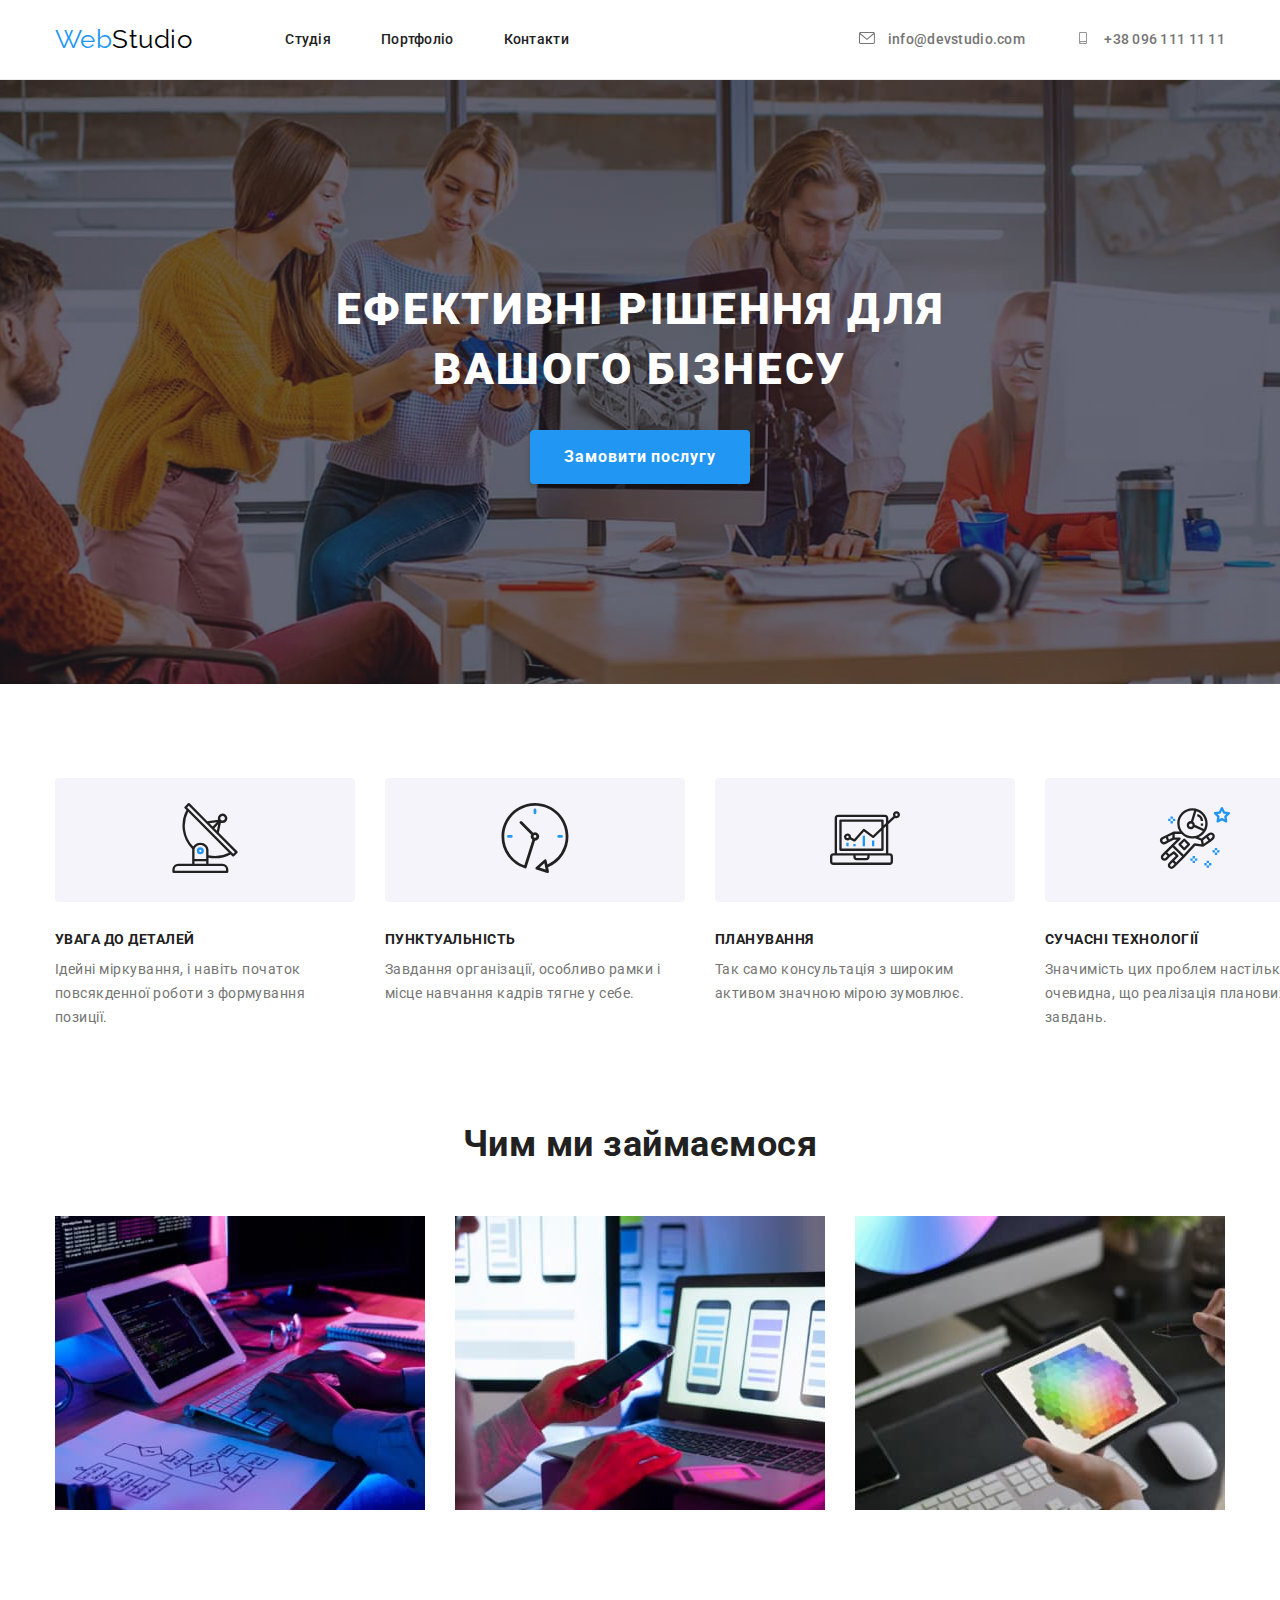
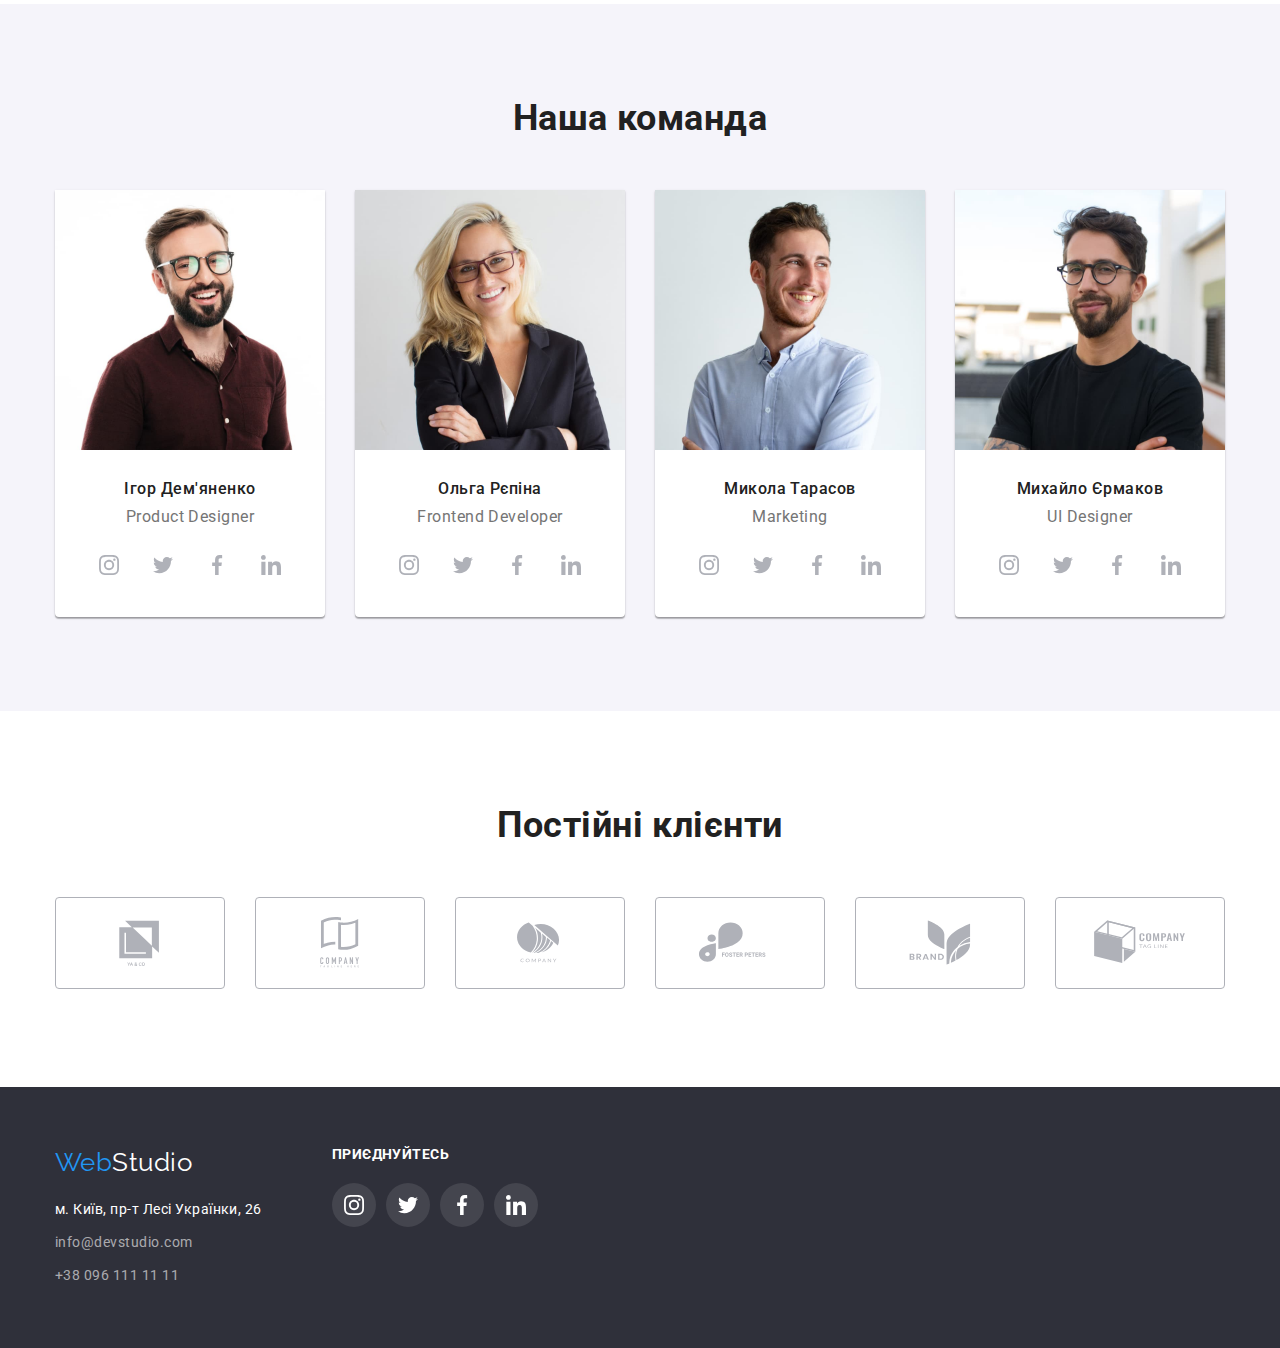
==== index.html @ 709ea7e8 "додано іконки мереж, клієнтів, тіні" ====
<!DOCTYPE html>
<html lang="uk">
  <head>
    <meta charset="UTF-8" />
    <meta http-equiv="X-UA-Compatible" content="IE=edge" />
    <meta name="viewport" content="width=device-width, initial-scale=1.0" />
    <title>Document</title>
    <link
      href="https://fonts.googleapis.com/css2?family=Raleway:wght@700&family=Roboto:wght@400;500;700;900&display=swap"
      rel="stylesheet"
    />

    <link
    rel="stylesheet"
    href="https://cdnjs.cloudflare.com/ajax/libs/modern-normalize/1.0.0/modern-normalize.min.css"
  />
    <link rel="stylesheet" href="./css/styles.css" />
  </head>
    <body>
    <header class="header">
      <div class="container header-container">
      <nav class="header-nav">
        <a href="./index.html" class="logo">
          <span class="logo-web">Web</span>Studio</a>
        <ul class="site-nav list">
          <li class="site-nav-item"> <a href="./index.html" class="site-nav-link link">Студія</a><li>
          <li class="site-nav-item"> <a href="./portfolio.html" class="site-nav-link link">Портфоліо</a></li>
          <li class="site-nav-item"><a href="#" class="site-nav-link link">Контакти</a></li>
        </ul>
      </nav>
        <ul class="contact-nav list">
        <li class="contact-nav-item">
          
          <a href="mailto:info@devstudio.com" class="contact-nav-link link">
            <svg class="contact-icon" wight="16" height="12">
            <use href="./images/icons.svg#icon-envelope-hover"></use>
          </svg>
          info@devstudio.com</a>
        </li>
        <li class="contact-nav-item">
          
          <a href="tel:+380961111111" class="contact-nav-link  link">
            <svg class="contact-icon" wight="10" height="16">
              <use href="./images/icons.svg#icon-smartphone"></use>
            </svg>
            +38 096 111 11 11</a>
        </li>
      </ul>
    </div>
    </header>
     <main>
<!-- секція герой -->
      <section class="hero">
        <div class="container">
        <h1 class="hero-title">Ефективні рішення для вашого бізнесу</h1>
        <button type="button" class="hero-button">Замовити послугу
        </button>
        </div>
      </section>
<!-- Переваги -->
      <section class="section">
        <div class="container">
        <h2 class="visually-hidden">Наші переваги</h2>
        <ul class="features-list list ">
          <li>
            <div class="icon-conteiner">
            <svg  wight="70" height="70">
              <use href="./images/icons.svg#icon-antenna"></use>
            </svg>
          </div>
            <h3 class="item-title">Увага до деталей</h3>
            <p class="item-text">
              Ідейні міркування, і навіть початок повсякденної роботи з
              формування позиції.
            </p>
          </li>
          <li>
            <div class="icon-conteiner">
              <svg  wight="70" height="70">
                <use href="./images/icons.svg#icon-clock"></use>
              </svg>
            </div>
            <h3 class="item-title list">Пунктуальність</h3>
            <p class="item-text">
              Завдання організації, особливо рамки і місце навчання кадрів тягне
              у себе.
            </p>
          </li>
          <li>
            <div class="icon-conteiner">
              <svg  wight="70" height="70">
                <use href="./images/icons.svg#icon-diagram"></use>
              </svg>
            </div>
            <h3 class="item-title list">Планування</h3>
            <p class="item-text">
              Так само консультація з широким активом значною мірою зумовлює.
            </p>
          </li>
          <li>
            <div class="icon-conteiner">
              <svg  wight="70" height="70">
                <use href="./images/icons.svg#icon-astronaut"></use>
              </svg>
            </div>
            <h3 class="item-title list">Сучасні технології</h3>
            <p class="item-text">
              Значимість цих проблем настільки очевидна, що реалізація планових
              завдань.
            </p>
          </li>
        </ul>
        </div>
      </section>
<!-- чим займаємось -->
      <section class="section-work">
        <div class="container">
        <h2 class="section-title">Чим ми займаємося</h2>
        <ul class="work-list list">
          <li>
            <img
              src="./images/typing.jpg"
              alt="Людина друкує код"
              width="370"
            />
          </li>
          <li>
            <img
              src="./images/smartphone.jpg"
              alt="Людина дивиться в смартфон"
              width="370"
            />
          </li>
          <li>
            <img
              src="./images/palette.jpg"
              alt="Палітра кольрів на планшеті"
              width="370"
            />
          </li>
        </ul>
        </div>
      </section>
<!-- команда -->
      <section class="section team-section">
        <div class="container">
        <h2 class="section-title">Наша команда</h2>
        <ul class="work-list list">
          <li class="member-card">
            <img
              src="./images/member1.jpg"
              alt="Фото дизайнера продукту"
              width="270"
            />
            <div class="team-member-container">
              <h3 class="member">Ігор Дем'яненко</h3>
            <p class="member-text">Product Designer</p>
           <div class="container-link-icon">
            <a href="" class="social-link">
            <svg class="link-icon" wight="20" height="20">
              <use href="./images/icons.svg#icon-instagram"></use>
            </svg></a>
            <a href="" class="social-link">
              <svg class="link-icon" wight="20" height="20">
                <use href="./images/icons.svg#icon-twitter"></use>
              </svg></a>
              <a href="" class="social-link">
                <svg class="link-icon" wight="20" height="20">
                  <use href="./images/icons.svg#icon-facebook"></use>
                </svg></a>
                <a href="" class="social-link">
                  <svg class="link-icon" wight="20" height="20">
                    <use href="./images/icons.svg#icon-linkedin"></use>
                  </svg></a></div>
          </div>
            
          </li>
          <li class="member-card">
            <img
              src="./images/member2.jpg"
              alt="Фото розробника"
              width="270"
            />
            <div class="team-member-container">
            <h3 class="member">Ольга Рєпіна</h3>
            <p class="member-text">Frontend Developer</p>
            <ul class="container-link-icon list">
              <li>
              <a href="" class="social-link">
              <svg class="link-icon" wight="20" height="20">
                <use href="./images/icons.svg#icon-instagram"></use>
              </svg></a></li>
              <li>
              <a href="" class="social-link">
                <svg class="link-icon" wight="20" height="20">
                  <use href="./images/icons.svg#icon-twitter"></use>
                </svg></a></li>
                <li>
                <a href="" class="social-link">
                  <svg class="link-icon" wight="20" height="20">
                    <use href="./images/icons.svg#icon-facebook"></use>
                  </svg></a></li>
                  <li>
                  <a href="" class="social-link">
                    <svg class="link-icon" wight="20" height="20">
                      <use href="./images/icons.svg#icon-linkedin"></use>
                    </svg></a></li></ul>
          </div>
          </li>
          <li class="member-card">
            <img
              src="./images/member3.jpg"
              alt="Фото маркетолога"
              width="270"
            />
            <div class="team-member-container">
            <h3 class="member">Микола Тарасов</h3>
            <p class="member-text">Marketing</p>
            <div class="container-link-icon">
              <a href="" class="social-link">
              <svg class="link-icon" wight="20" height="20">
                <use href="./images/icons.svg#icon-instagram"></use>
              </svg></a>
              <a href="" class="social-link">
                <svg class="link-icon" wight="20" height="20">
                  <use href="./images/icons.svg#icon-twitter"></use>
                </svg></a>
                <a href="" class="social-link">
                  <svg class="link-icon" wight="20" height="20">
                    <use href="./images/icons.svg#icon-facebook"></use>
                  </svg></a>
                  <a href="" class="social-link">
                    <svg class="link-icon" wight="20" height="20">
                      <use href="./images/icons.svg#icon-linkedin"></use>
                    </svg></a></div>
          </div>
          </li>
          <li class="member-card">
            <img
              src="./images/member4.jpg"
              alt="Фото дизайнера"
              width="270"
            />
            <div class="team-member-container">
            <h3 class="member">Михайло Єрмаков</h3>
            <p class="member-text">UI Designer</p>
            <div class="container-link-icon">
              <a href="" class="social-link">
              <svg class="link-icon" wight="20" height="20">
                <use href="./images/icons.svg#icon-instagram"></use>
              </svg></a>
              <a href="" class="social-link">
                <svg class="link-icon" wight="20" height="20">
                  <use href="./images/icons.svg#icon-twitter"></use>
                </svg></a>
                <a href="" class="social-link">
                  <svg class="link-icon" wight="20" height="20">
                    <use href="./images/icons.svg#icon-facebook"></use>
                  </svg></a>
                  <a href="" class="social-link">
                    <svg class="link-icon" wight="20" height="20">
                      <use href="./images/icons.svg#icon-linkedin"></use>
                    </svg></a></div>
          </div>
          </li>
        </ul>
      </div>
      </section>
      <!-- клієнти -->
      <section class="section">
        <div class="container">
        <h2 class="section-title">Постійні клієнти</h2>
        <ul class="client-list list">
          <li class="client-list-item">
            <a href="">
              <svg class="client-item">
              <use href="./images/icons.svg#icon-client-1"></use>
            </svg>
          </a>
        </li>
          <li class="client-list-item">
            <a href="" target="_blank" rel="noopener noreferrer nofollow">
              <svg class="client-item">
            <use href="./images/icons.svg#icon-client-2"></use>
          </svg></a></li>
          <li class="client-list-item">
            <a href="" target="_blank" rel="noopener noreferrer nofollow">
              <svg class="client-item">
            <use href="./images/icons.svg#icon-client-3"></use>
          </svg></a></li>
          <li class="client-list-item">
            <a href="" target="_blank" rel="noopener noreferrer nofollow">
              <svg class="client-item" >
            <use href="./images/icons.svg#icon-client-4"></use>
          </svg></a></li>
          <li class="client-list-item">
            <a href="" target="_blank" rel="noopener noreferrer nofollow">
              <svg class="client-item">
            <use href="./images/icons.svg#icon-client-5"></use>
          </svg></a></li>
          <li class="client-list-item">
            <a href="" target="_blank" rel="noopener noreferrer nofollow" >
            <svg class="client-item">
            <use href="./images/icons.svg#icon-client-6"></use>
          </svg></a></li>
        </ul>
      </div>
      </section>
    </main>
<!-- підвал -->
<footer class="footer">
<div class="container">
  <div class="footer-container">

  <div class="address-column">
      <div class="logo-footer-container">
  <a href="./index.html" class="logo-footer"><span class="logo-web">Web</span>Studio</a>
      </div>
      <address class="address">
    <a href="https://goo.gl/maps/CPtrU1FHBa2aNyZL9" target="_blank" rel="noopener noreferrer nofollow" class="address-link">м. Київ, пр-т Лесі Українки, 26 </a>
    <a href="mailto:info@devstudio.com" class="footer-link">info@devstudio.com</a>
    <a href="tel:+380961111111" class="footer-link">+38 096 111 11 11</a>
    </address>
  </div>

  <div class="social-link-footer">
  <h3 class="footer-title">Приєднуйтесь</h3>
  <ul class="footer-link-icon list">
    <li>
  <a href="" class="footer-social-link" target="_blank" rel="noopener noreferrer nofollow">
    <svg class="link-icon" wight="20" height="20">
      <use href="./images/icons.svg#icon-instagram"></use>
    </svg></a></li>
    <li>
    <a href="" class="footer-social-link" target="_blank" rel="noopener noreferrer nofollow">
      <svg class="link-icon" wight="20" height="20">
        <use href="./images/icons.svg#icon-twitter"></use>
      </svg></a></li>
      <li>
      <a href="" class="footer-social-link" target="_blank" rel="noopener noreferrer nofollow">
        <svg class="link-icon" wight="20" height="20">
          <use href="./images/icons.svg#icon-facebook"></use>
        </svg></a></li>
        <li>
        <a href="" class="footer-social-link" target="_blank" rel="noopener noreferrer nofollow">
          <svg class="link-icon" wight="20" height="20">
            <use href="./images/icons.svg#icon-linkedin"></use>
          </svg></a></li></ul>
</div>
</div>
</div>

</footer>
  </body>
</html>
---- css/styles.css ----
:root{
    --primary-text-color: #757575;
    --text-color:#212121;
    --accent-color:#2196F3;
    --primary-white-color:#FFFFFF;
    --logo-color:#000000;
}

p,
h1,
h2,
h3,
h4,
h5,
h6 {
  margin: 0;
}
ul,
ol {
  margin: 0;
  padding-left: 0;
}
button {
  cursor: pointer;
}
address {
  font-style: normal;
}
img {
  display: block;
  max-width: 100%;
  height: auto;
}

body{
    font-family: Roboto, sans-serif;
    background-color: var(--primary-white-color);
    color: var(--primary-text-color);
    letter-spacing: 0.03em;
    }
.list{
    list-style: none;
}
.link{
    text-decoration: none;
}
.container{
    width: 1200px;
    padding-left: 15px;
    padding-right: 15px;
    margin: 0 auto;
}
.visually-hidden {
    position: absolute;
      white-space: nowrap;
      width: 1px;
      height: 1px;
      overflow: hidden;
      border: 0;
      padding: 0;
      clip: rect(0 0 0 0);
      clip-path: inset(50%);
      margin: -1px;
  }


    /* стилі шапки */
.header{
    padding-top: 24px;
    padding-bottom: 24px;
    border-bottom: 1px solid #ECECEC
    }
.header-container{
     display: flex;
     align-items: center;
  
    }
.header-nav{
    display: flex;
    }
.logo{
   color:var(--logo-color);
    font-family: 'Raleway';
    font-size: 26px;
    line-height: 1.2;
    text-decoration: none;
    margin-right: 93px;
}

.logo-web{
    color: var(--accent-color);
}

.logo-footer {
    color: var(--primary-white-color);
    font-family: 'Raleway';
    font-size: 26px;
    line-height: 1.2;
    text-decoration: none;
}
.site-nav{
    display: flex;
    align-items: center;    
}
.site-nav-item:not(:last-child){
    margin-right: 50px
}
.site-nav-link{
    color: var(--text-color);
    font-weight: 500;
    font-size: 14px;
    line-height: 1.14;
    letter-spacing: 0.02em; 

}

.site-nav .link:hover, 
.site-nav .link:focus
{ color: var(--accent-color);
}
.contact-nav{
    display: flex;
    margin-left: auto;
    gap: 50px;

}
.contact-nav-link {
    color: var(--primary-text-color);
    text-decoration: none;
    font-weight: 500;
    font-size: 14px;
    line-height: 1.14;
    letter-spacing: 0.02em;
    }
    

.contact-nav-link:hover,
.contact-nav-link:focus{
  color: var(--accent-color);
}
.contact-icon{
width: 16px;
height: 12px;
fill: currentColor;
margin-right: 10px;
}


/* секція герой */
.hero{
    background-image: linear-gradient(
    to right,rgba(47, 48, 58, 0.4),rgba(47, 48, 58, 0.4)),url(../images/Img-hero.jpg);     background-color: #2F303A;
    background-repeat:no-repeat;
    background-size:cover;
    background-position: center;
    max-width: 1600px;
    margin-right: auto;
    margin-left: auto;
    padding-top: 200px;
    padding-bottom: 200px;
}

.hero-title{
    color: var(--primary-white-color);
    font-weight: 900;
    font-size: 44px;
    line-height: 1.36;
    text-align: center;
    letter-spacing: 0.06em;
    text-transform: uppercase; 
    margin: 0 auto; 
    margin-bottom: 30px;
    width: 696px;
}
.hero-button{
    color: var(--primary-white-color);
    background-color: var(--accent-color);
    font-family: inherit;
    font-weight: 700;
    font-size: 16px;
    line-height: 1.88;
    align-items: center;
    text-align: center;
    letter-spacing: 0.06em;
    cursor: pointer;
    margin: 0 auto;
    display: block;
    padding: 10px 32px;
    box-shadow: 0px 4px 4px rgba(0, 0, 0, 0.15);
    border-radius: 4px;
    border-color: transparent;

}

.hero-button:hover,
.hero-button:focus{
    background-color: #188CE8;}
/* переваги */
.item-title{
    color:var(--text-color);
    font-weight: 700;
    font-size: 14px;
    line-height: 1.14;
    text-transform: uppercase;
    margin-bottom: 10px;
}
.item-text{
    color: var(--primary-text-color) ;
    font-size: 14px;
    line-height:1.71;
}
.features-list{
    display: flex;
    gap: 30px;
}
.section{
    padding-top: 94px;
    padding-bottom: 94px;  
}
.icon-conteiner{
padding-top: 25px;
padding-bottom: 25px;
margin-bottom: 30px;
background-color: #F5F4FA;
border-radius: 4px;
}
/* чим ми займаємось та наша команда */
.section-title{
    color: var(--text-color);
    font-weight: 700;
    font-size: 36px;
    line-height: 1.16;
    text-align: center;
    margin-bottom: 50px;
}
.work-list{
    display: flex;
    gap: 30px;
}
.section-work{
    padding-bottom: 94px;
}
/* команда */
.member-text{
    font-size: 16px;
    line-height: 1.18;
    text-align: center;
    margin-bottom: 16px;
}
.member{
    color: var(--text-color);
    font-weight: 500;
    font-size: 16px;
    text-align: center;
    margin-bottom: 10px;

}
.team-member-container{
padding-top: 30px;
padding-bottom: 30px;
}
.member-card{
    background: #FFFFFF;
box-shadow: 0px 1px 3px rgba(0, 0, 0, 0.12), 0px 1px 1px rgba(0, 0, 0, 0.14), 0px 2px 1px rgba(0, 0, 0, 0.2);
border-radius: 0px 0px 4px 4px;
}
.team-section{
    background-color: #F5F4FA;
}
.container-link-icon{
    display: flex;
    gap: 10px;
    justify-content: center;  
}
.link-icon{
fill:  currentColor;
}
.link-icon{

    }
.social-link{
    color: #AFB1B8;   
    display: flex;
    justify-content: center;
    align-items: center;
    width: 44px;
    height: 44px;
    border-radius: 50%;

    }
.social-link:hover,
.social-link:focus{

    color: var(--primary-white-color);
    background-color:var(--accent-color);
}

/* <!-- клієнти --> */
.client-list{
    display: flex;
    gap: 30px;
}
.client-list-item{


}
.client-list-item:hover{

} 

.client-item{
    width: 170px;
    height: 92px;
    fill: #AFB1B8;
    padding: 16px 32px ;
    border: 1px solid rgba(175, 177, 184, 1);
    border-radius: 4px;
}
.client-item:hover,
.client-item:focus{
    fill: var(--accent-color);    
    border-color:var(--accent-color);
}
/* стилі футера */
.footer{
    background-color:#2F303A ;
    padding-top: 60px;
    padding-bottom: 60px;
}
.address-link{
    color: var(--primary-white-color);
    text-decoration: none;
    font-size: 14px;
    line-height: 1.71;  
    font-style: normal;
    display: block;
    margin-bottom: 9px;
 } 
.footer-link{
    color: rgba(255, 255, 255, 0.6);
    text-decoration: none;
    font-size: 14px;
    line-height: 1.71; 
    font-style: normal;
    display: block;
}
.footer-link:not(:last-child){
       margin-bottom: 9px; 
}
.logo-footer-container{
    margin-bottom: 20px;
}

 .address-link:hover, 
 .address-link:focus
 { color: var(--accent-color);
 }
 .footer-link:hover, 
 .footer-link:focus
 { color: var(--accent-color);
 }

 .address-column{
    display: flex;
    flex-direction: column;
    margin-right: 70px;
 }
.social-link-footer{
display: flex;
flex-direction: column;
}
.footer-title{
font-family: 'Roboto';
font-style: normal;
font-weight: 700;
font-size: 14px;
line-height: 1.14;
letter-spacing: 0.03em;
text-transform: uppercase;
color: var(--primary-white-color);
margin-bottom: 20px;
}
.footer-link-icon{
    display: flex;
    gap: 10px;
}
.footer-container{
    display: flex;
}
.footer-social-link{
    color: var(--primary-white-color);   
    display: flex;
    justify-content: center;
    align-items: center;
    width: 44px;
    height: 44px;
    border-radius: 50%;
    background-color:  rgba(255, 255, 255, 0.1);
    }
.footer-social-link:hover,
.footer-social-link:focus
{
    color: var(--primary-white-color);
    background-color:var(--accent-color);
}
/* portfolio-стилі */
.button.examples {
    color: var(--text-color);
    background-color: #F5F4FA;
    font-family: inherit;
    font-weight: 500;
    font-size: 16px;
    line-height: 1.62;
    letter-spacing: 0.03em;
    cursor: pointer;
    margin: 0 auto;
    display: block;
    border-radius: 4px;
    padding: 6px 22px;
    border-color: transparent;
}
button.examples:hover, 
button.examples:focus, 
button.examples{
    color: var(--primary-white-color);
    background-color: var(--accent-color);
}
.btn-list{
    display: flex;
    justify-content: center;
    margin-bottom: 50px;
    gap: 8px;
}
.btn-item:hover,
.btn-item:focus{
    box-shadow: 0px 3px 1px rgba(0, 0, 0, 0.1), 0px 1px 2px rgba(0, 0, 0, 0.08), 0px 2px 2px rgba(0, 0, 0, 0.12);}
.image-list{
    display: flex;
  flex-wrap: wrap;
  gap: 30px;
}
.works-examples{
    color: var(--text-color);
    font-weight: 700;
    font-size: 18px;
    line-height: 2.0;
    letter-spacing: 0.06em;
}
.works-text{
    color: var(--primary-text-color);
    font-size: 16px;
    line-height: 1.88;
    letter-spacing: 0.03em;
}
.work-container{

    padding: 20px 24px;
    border: 1px solid #EEEEEE;
    
}
.work-card:hover,
.work-card:focus{
    box-shadow: 0px 1px 1px rgba(0, 0, 0, 0.12), 0px 4px 4px rgba(0, 0, 0, 0.06), 1px 4px 6px rgba(0, 0, 0, 0.16);

}
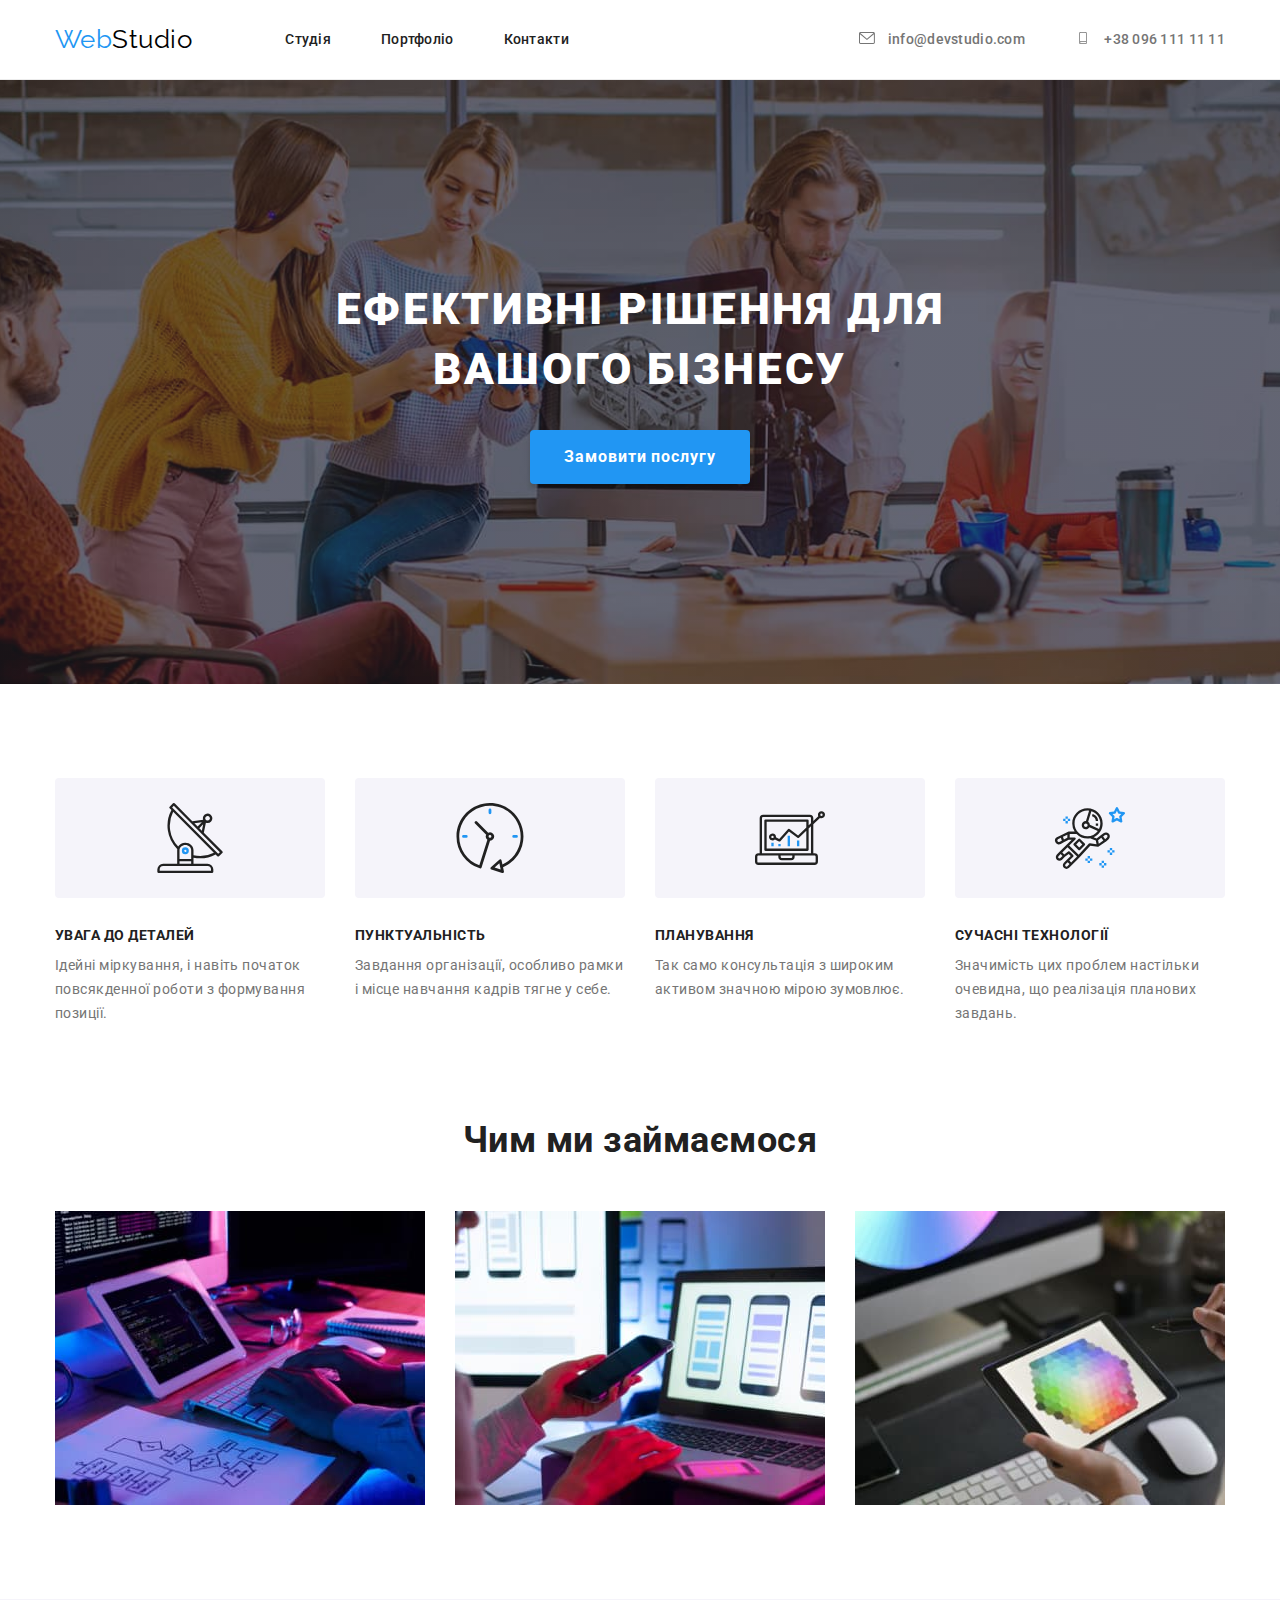
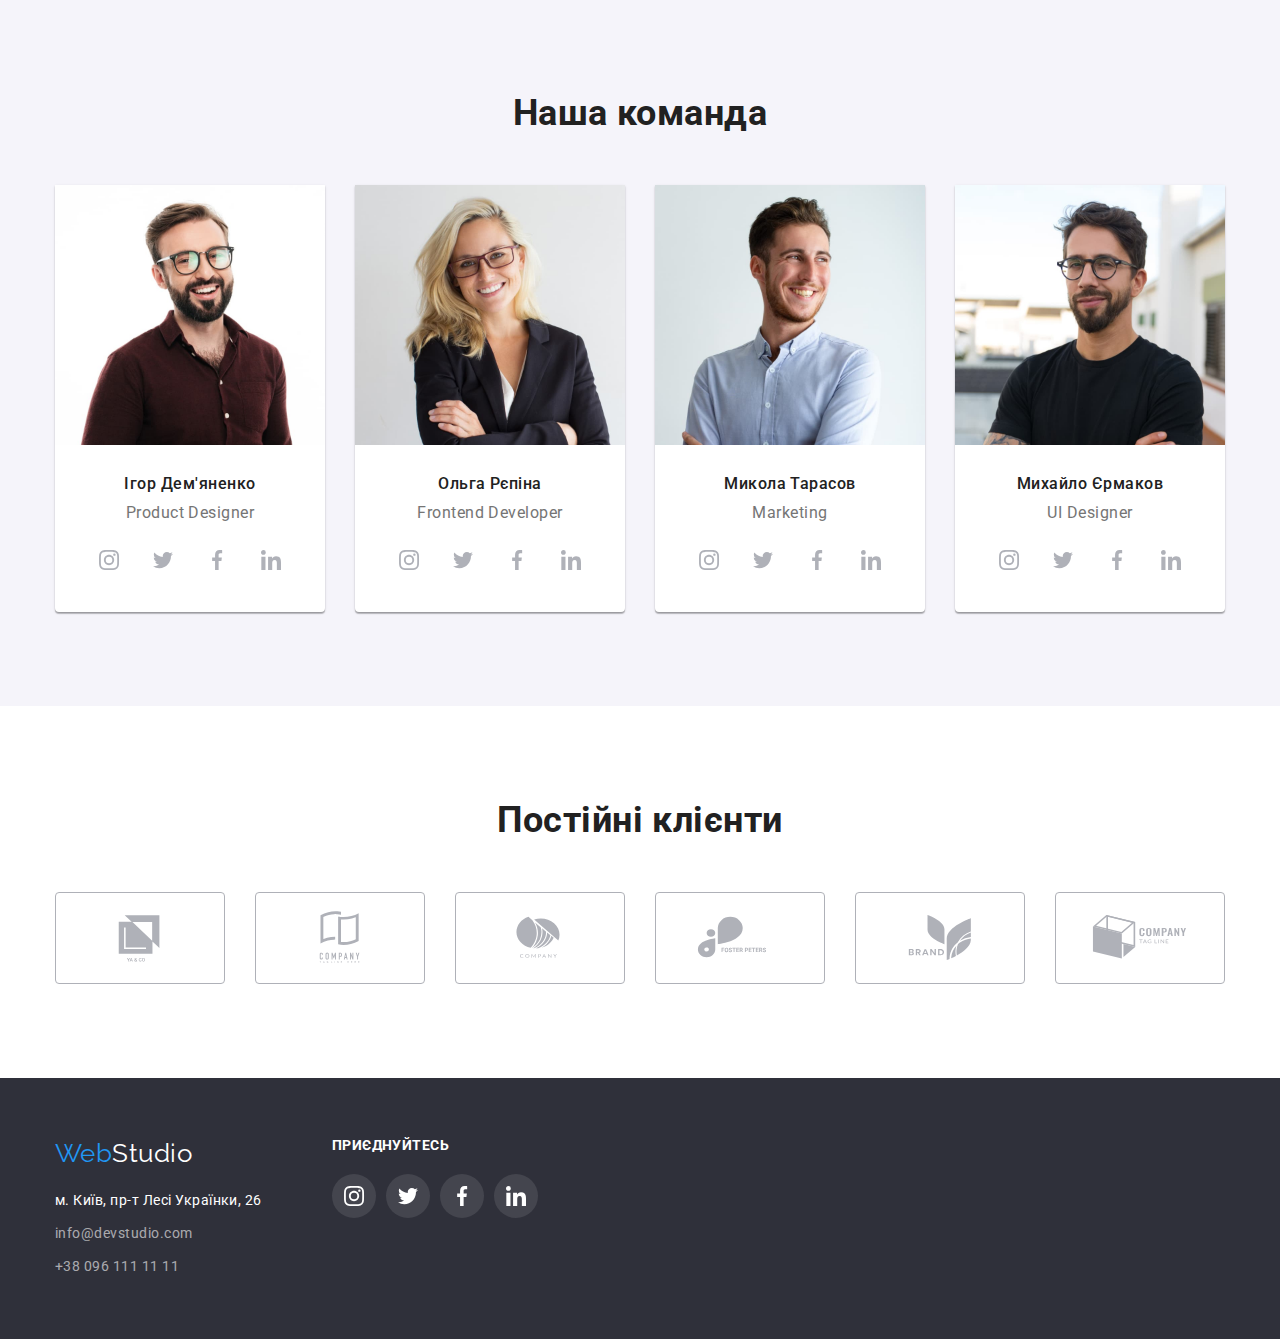
==== commit 62e3e37a: "внесені виправлення" ====
--- a/index.html
+++ b/index.html
@@ -62,9 +62,10 @@
         <div class="container">
         <h2 class="visually-hidden">Наші переваги</h2>
         <ul class="features-list list ">
-          <li>
+          <li class="features-item">
             <div class="icon-conteiner">
-            <svg  wight="70" height="70">
+          <svg  class="features-icon"
+            wight="70" height="70">
               <use href="./images/icons.svg#icon-antenna"></use>
             </svg>
           </div>
@@ -74,9 +75,9 @@
               формування позиції.
             </p>
           </li>
-          <li>
+          <li class="features-item">
             <div class="icon-conteiner">
-              <svg  wight="70" height="70">
+              <svg class="features-icon" wight="70" height="70">
                 <use href="./images/icons.svg#icon-clock"></use>
               </svg>
             </div>
@@ -86,9 +87,9 @@
               у себе.
             </p>
           </li>
-          <li>
+          <li class="features-item">
             <div class="icon-conteiner">
-              <svg  wight="70" height="70">
+              <svg class="features-icon"  wight="70" height="70">
                 <use href="./images/icons.svg#icon-diagram"></use>
               </svg>
             </div>
@@ -97,9 +98,9 @@
               Так само консультація з широким активом значною мірою зумовлює.
             </p>
           </li>
-          <li>
+          <li class="features-item">
             <div class="icon-conteiner">
-              <svg  wight="70" height="70">
+              <svg class="features-icon" wight="70" height="70">
                 <use href="./images/icons.svg#icon-astronaut"></use>
               </svg>
             </div>
@@ -272,34 +273,34 @@
         <h2 class="section-title">Постійні клієнти</h2>
         <ul class="client-list list">
           <li class="client-list-item">
-            <a href="">
-              <svg class="client-item">
+            <a href="" class="client-link">
+              <svg class="client-item" >
               <use href="./images/icons.svg#icon-client-1"></use>
             </svg>
           </a>
         </li>
           <li class="client-list-item">
-            <a href="" target="_blank" rel="noopener noreferrer nofollow">
-              <svg class="client-item">
+            <a href=""  class="client-link" target="_blank" rel="noopener noreferrer nofollow">
+              <svg class="client-item" >
             <use href="./images/icons.svg#icon-client-2"></use>
           </svg></a></li>
           <li class="client-list-item">
-            <a href="" target="_blank" rel="noopener noreferrer nofollow">
+            <a href="" class="client-link" target="_blank" rel="noopener noreferrer nofollow">
               <svg class="client-item">
             <use href="./images/icons.svg#icon-client-3"></use>
           </svg></a></li>
           <li class="client-list-item">
-            <a href="" target="_blank" rel="noopener noreferrer nofollow">
+            <a href=""class="client-link" target="_blank" rel="noopener noreferrer nofollow">
               <svg class="client-item" >
             <use href="./images/icons.svg#icon-client-4"></use>
           </svg></a></li>
           <li class="client-list-item">
-            <a href="" target="_blank" rel="noopener noreferrer nofollow">
+            <a href="" class="client-link"target="_blank" rel="noopener noreferrer nofollow">
               <svg class="client-item">
             <use href="./images/icons.svg#icon-client-5"></use>
           </svg></a></li>
           <li class="client-list-item">
-            <a href="" target="_blank" rel="noopener noreferrer nofollow" >
+            <a href="" class="client-link" target="_blank" rel="noopener noreferrer nofollow" >
             <svg class="client-item">
             <use href="./images/icons.svg#icon-client-6"></use>
           </svg></a></li>
--- a/css/styles.css
+++ b/css/styles.css
@@ -217,13 +217,16 @@
     padding-top: 94px;
     padding-bottom: 94px;  
 }
-.icon-conteiner{
-padding-top: 25px;
-padding-bottom: 25px;
+.icon-conteiner{ 
 margin-bottom: 30px;
 background-color: #F5F4FA;
 border-radius: 4px;
-}
+height: 120px;
+width: 270px;
+display: flex;
+align-items: center;
+}
+
 /* чим ми займаємось та наша команда */
 .section-title{
     color: var(--text-color);
@@ -302,24 +305,29 @@
 }
 .client-list-item{
 
-
-}
-.client-list-item:hover{
-
-} 
-
-.client-item{
+}
+.client-link{
     width: 170px;
     height: 92px;
-    fill: #AFB1B8;
-    padding: 16px 32px ;
     border: 1px solid rgba(175, 177, 184, 1);
-    border-radius: 4px;
-}
-.client-item:hover,
-.client-item:focus{
-    fill: var(--accent-color);    
+    border-radius: 4px;    
+    display: flex;
+    justify-content: center;
+    align-items: center;
+    color:#AFB1B8 ;
+}
+.client-link:hover{
+    color: var(--accent-color);    
     border-color:var(--accent-color);
+}
+.client-link:focus{
+    color: var(--accent-color);    
+    border-color:var(--accent-color);
+}
+.client-item{
+    width: 106px;
+    height: 60px;
+    fill:currentColor;
 }
 /* стилі футера */
 .footer{
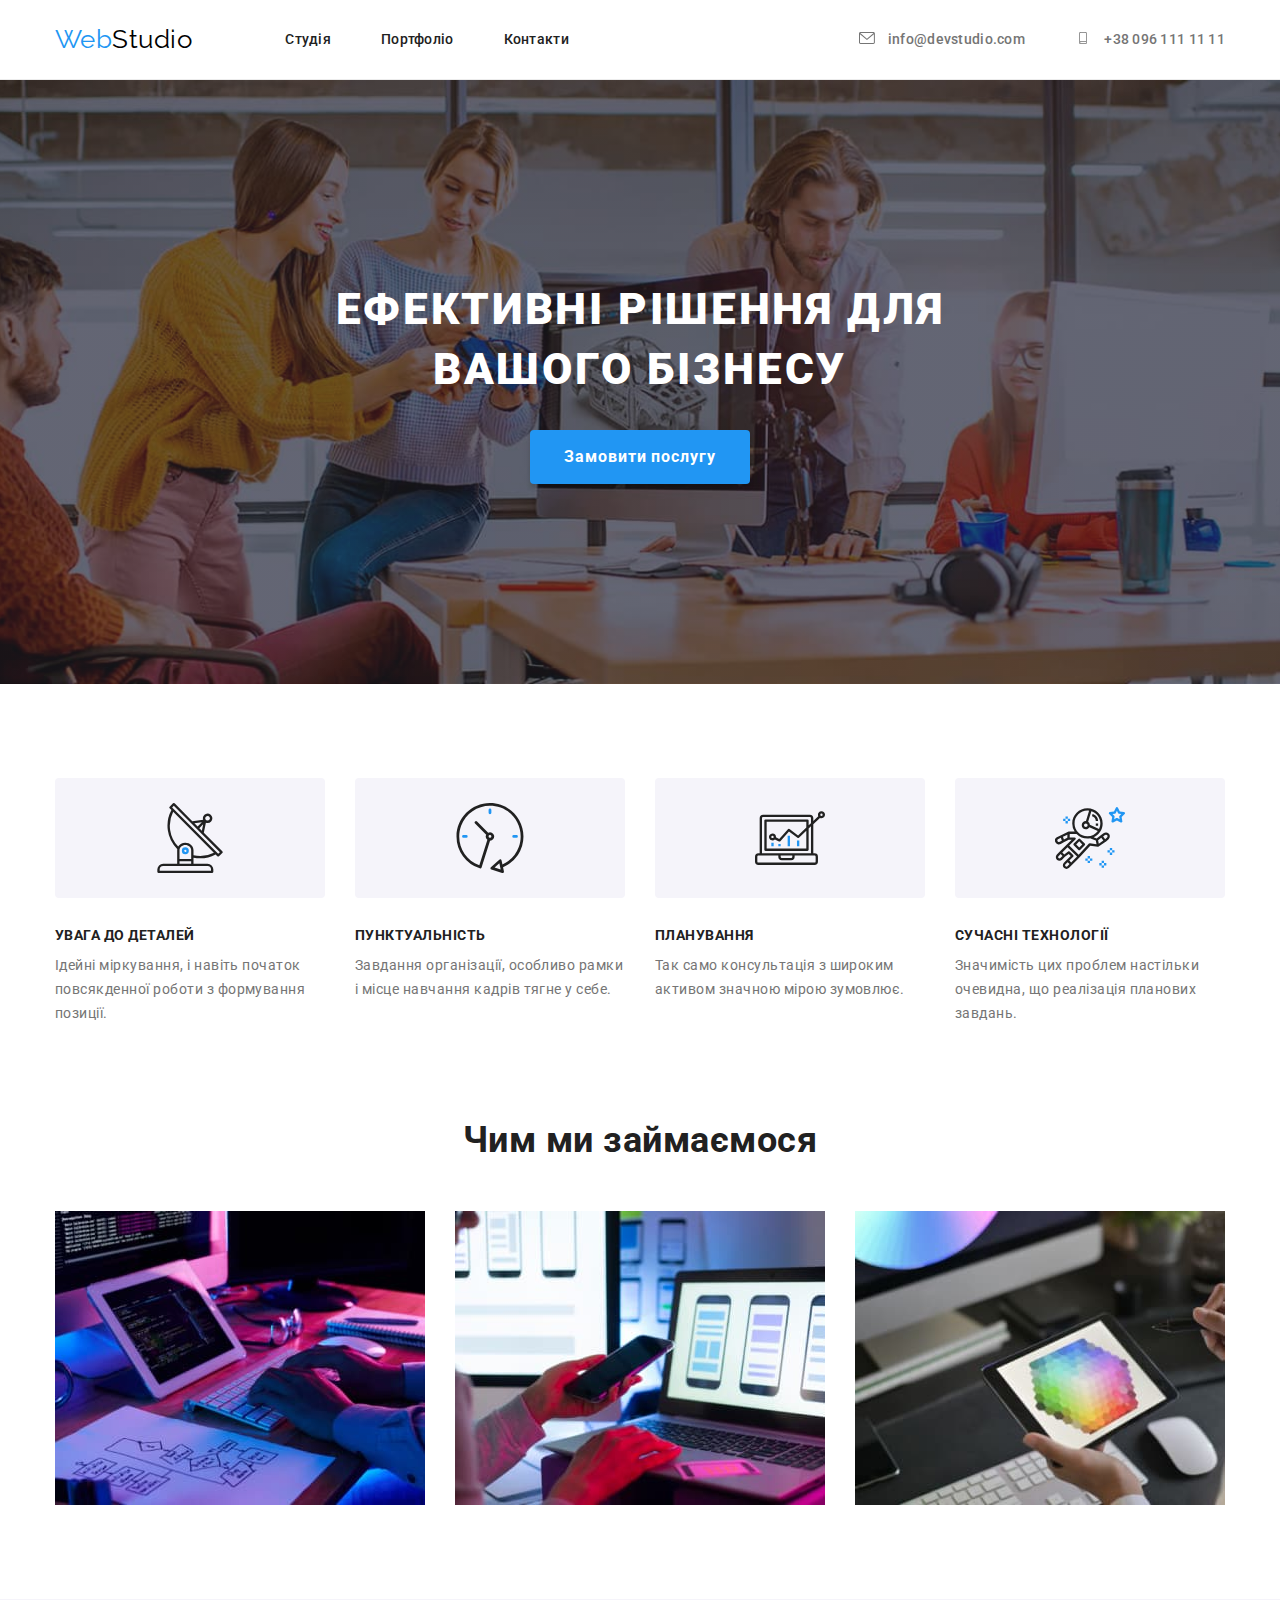
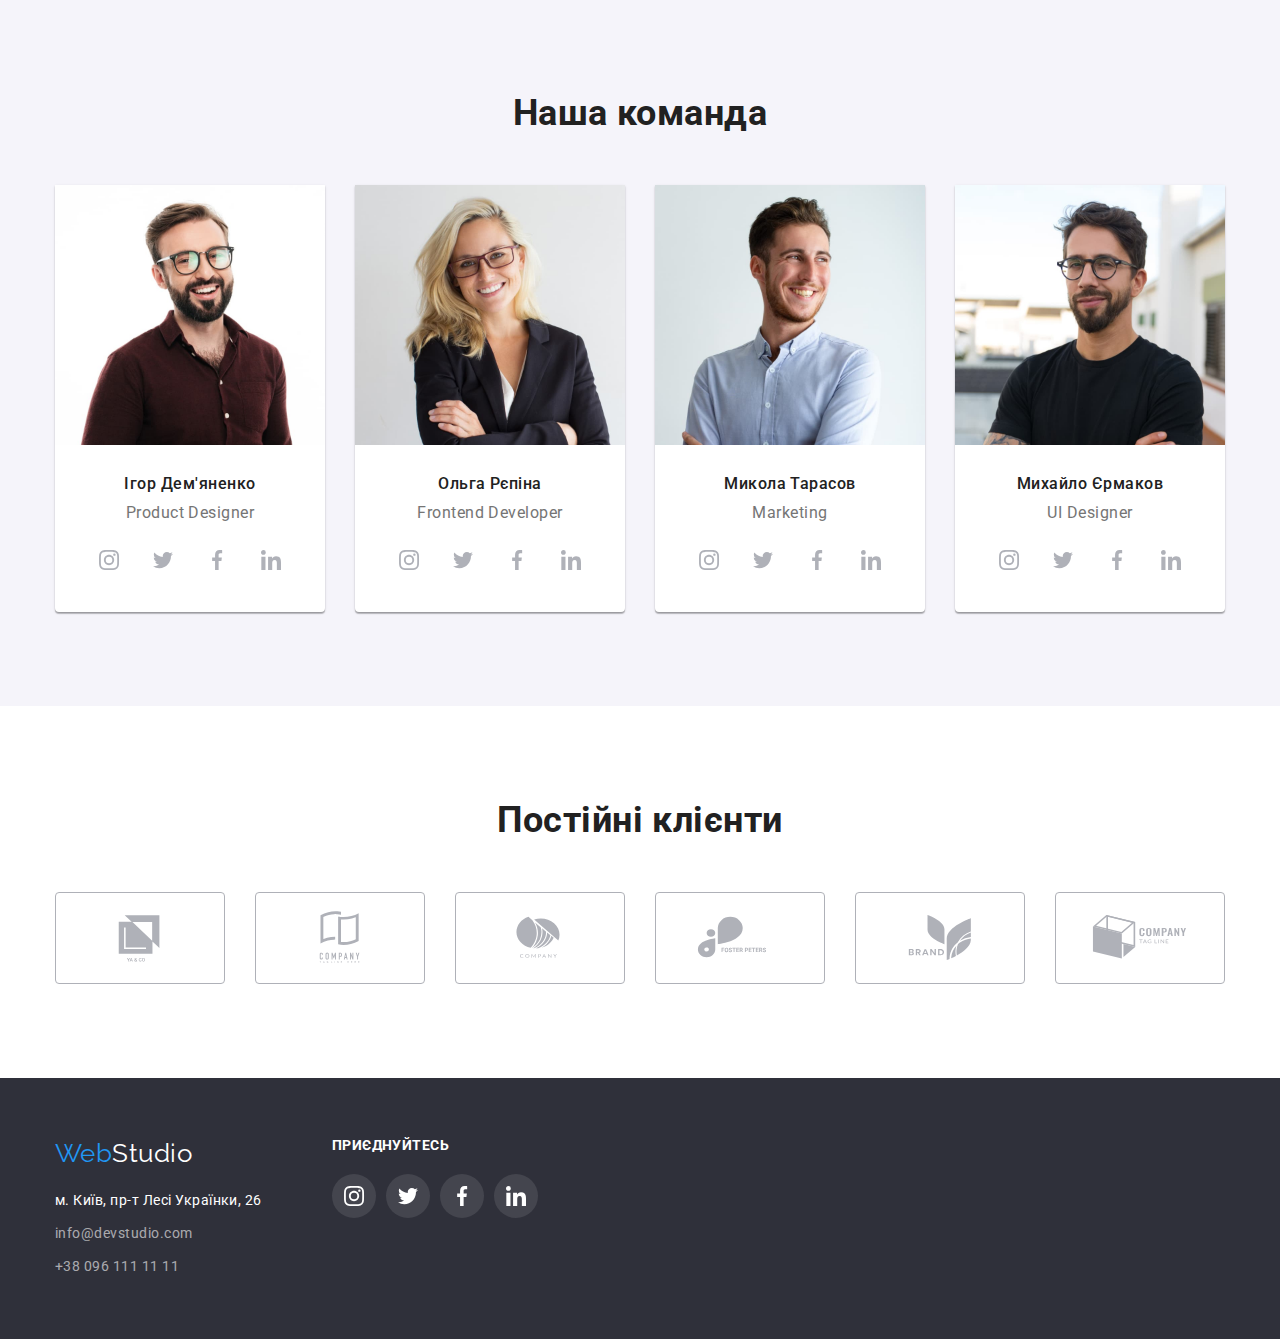
==== commit ee3ef743: "внесені зміни" ====
--- a/index.html
+++ b/index.html
@@ -64,8 +64,7 @@
         <ul class="features-list list ">
           <li class="features-item">
             <div class="icon-conteiner">
-          <svg  class="features-icon"
-            wight="70" height="70">
+          <svg  class="features-icon">
               <use href="./images/icons.svg#icon-antenna"></use>
             </svg>
           </div>
@@ -77,7 +76,7 @@
           </li>
           <li class="features-item">
             <div class="icon-conteiner">
-              <svg class="features-icon" wight="70" height="70">
+              <svg class="features-icon" >
                 <use href="./images/icons.svg#icon-clock"></use>
               </svg>
             </div>
@@ -89,7 +88,7 @@
           </li>
           <li class="features-item">
             <div class="icon-conteiner">
-              <svg class="features-icon"  wight="70" height="70">
+              <svg class="features-icon"  >
                 <use href="./images/icons.svg#icon-diagram"></use>
               </svg>
             </div>
@@ -100,7 +99,7 @@
           </li>
           <li class="features-item">
             <div class="icon-conteiner">
-              <svg class="features-icon" wight="70" height="70">
+              <svg class="features-icon" >
                 <use href="./images/icons.svg#icon-astronaut"></use>
               </svg>
             </div>
--- a/css/styles.css
+++ b/css/styles.css
@@ -225,8 +225,13 @@
 width: 270px;
 display: flex;
 align-items: center;
-}
-
+justify-content: center;
+}
+.features-icon{
+width: 70px;
+height: 70px;
+
+}
 /* чим ми займаємось та наша команда */
 .section-title{
     color: var(--text-color);
